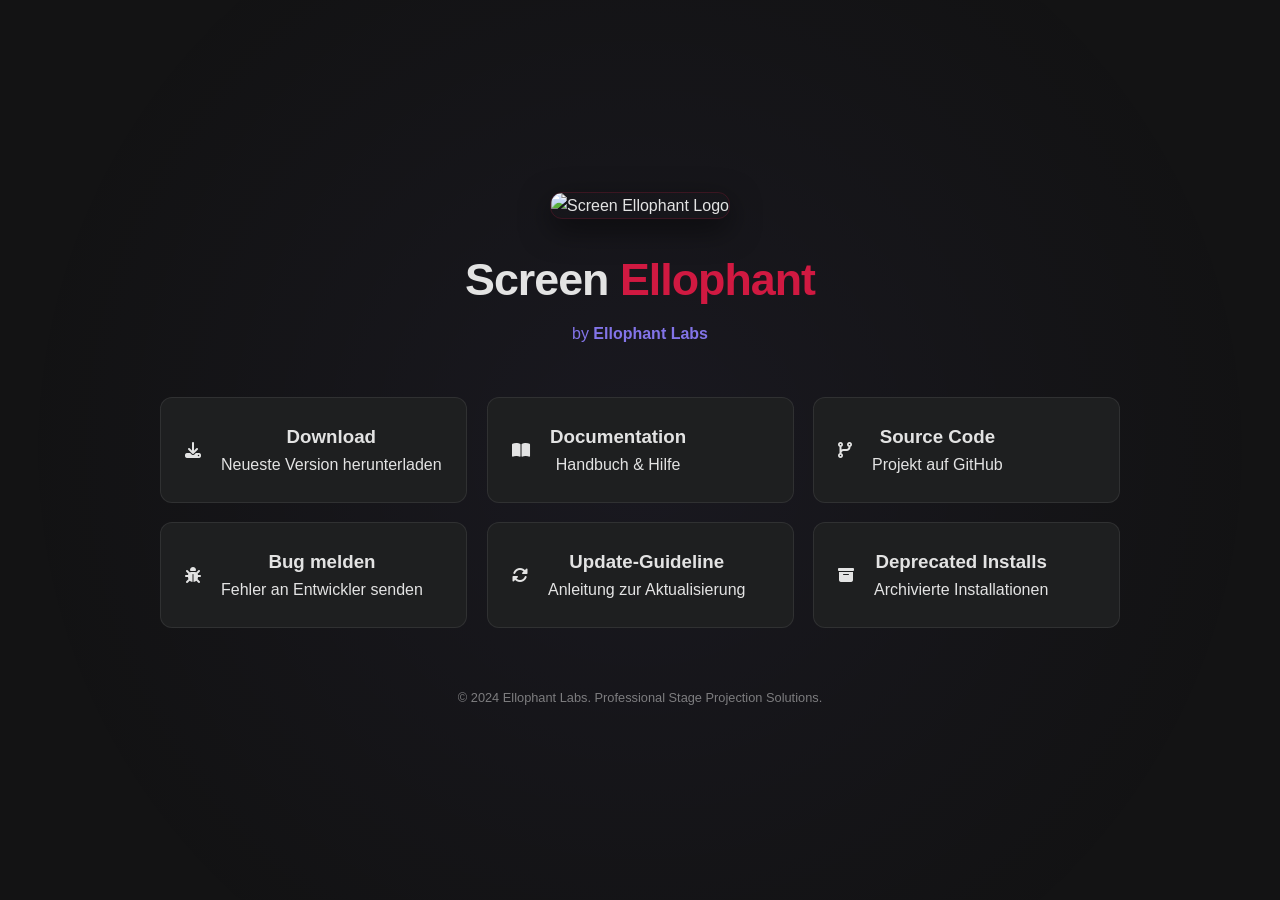
==== index.html @ ce154c91 "Add files via upload" ====
<!DOCTYPE html>
<html lang="de">
<head>
    <meta charset="UTF-8">
    <meta name="viewport" content="width=device-width, initial-scale=1.0">
    <title>Screen Ellophant | Ellophant Labs</title>
    <link rel="stylesheet" href="style.css">
    <link rel="stylesheet" href="https://cdnjs.cloudflare.com/ajax/libs/font-awesome/6.4.0/css/all.min.css">
</head>
<body>

    <div class="background-glow"></div>

    <main class="container">
        <header>
            <div class="logo-wrapper">
                <img src="images/logo.png" alt="Screen Ellophant Logo" class="main-logo">
            </div>
            <h1>Screen <span>Ellophant</span></h1>
            <p class="subtitle">by <strong>Ellophant Labs</strong></p>
        </header>

        <section class="links-grid">
            <a href="https://github.com/EllophantLabs/EProjections/releases" target="_blank" rel="noopener" class="card primary">
                <i class="fas fa-download"></i>
                <div class="card-content">
                    <h3>Download</h3>
                    <p>Neueste Version herunterladen</p>
                </div>
            </a>

            <a href="https://github.com/EllophantLabs/ScreenEllophantHelp" target="_blank" rel="noopener" class="card">
                <i class="fas fa-book-open"></i>
                <div class="card-content">
                    <h3>Documentation</h3>
                    <p>Handbuch & Hilfe</p>
                </div>
            </a>

            <a href="https://github.com/EllophantLabs/EProjections" target="_blank" rel="noopener" class="card">
                <i class="fas fa-code-branch"></i>
                <div class="card-content">
                    <h3>Source Code</h3>
                    <p>Projekt auf GitHub</p>
                </div>
            </a>

            <a href="https://github.com/EllophantLabs/ScreenEllophant/issues" target="_blank" rel="noopener" class="card">
                <i class="fas fa-bug"></i>
                <div class="card-content">
                    <h3>Bug melden</h3>
                    <p>Fehler an Entwickler senden</p>
                </div>
            </a>

            <a href="https://github.com/EllophantLabs/ScreenEllophantUpdate" target="_blank" rel="noopener" class="card">
                <i class="fas fa-sync-alt"></i>
                <div class="card-content">
                    <h3>Update-Guideline</h3>
                    <p>Anleitung zur Aktualisierung</p>
                </div>
            </a>

            <a href="https://github.com/EllophantLabs/ScreenEllophantInstall" target="_blank" rel="noopener" class="card deprecated">
                <i class="fas fa-archive"></i>
                <div class="card-content">
                    <h3>Deprecated Installs</h3>
                    <p>Archivierte Installationen</p>
                </div>
            </a>
        </section>

        <footer>
            <p>&copy; 2024 Ellophant Labs. Professional Stage Projection Solutions.</p>
        </footer>
    </main>

    <script src="script.js"></script>
</body>
</html>
---- style.css ----
:root {
    --color-text: #e3e3e3;
    --color-background: #131314;
    --color-background-contrast: #1e1f20;
    --color-primary: #1976f0;
    --color-secondary: #8f7fff;
    --color-accent: #d01941;
}

* {
    margin: 0;
    padding: 0;
    box-sizing: border-box;
}

body {
    font-family: 'Inter', -apple-system, BlinkMacSystemFont, 'Segoe UI', Roboto, sans-serif;
    background-color: var(--color-background);
    color: var(--color-text);
    display: flex;
    justify-content: center;
    align-items: center;
    min-height: 100vh;
    line-height: 1.6;
}

.background-glow {
    position: fixed;
    top: 0;
    left: 0;
    width: 100%;
    height: 100%;
    background: radial-gradient(circle at 50% 50%, rgba(143, 127, 255, 0.05) 0%, transparent 80%);
    z-index: -1;
}

.container {
    width: 90%;
    max-width: 1000px;
    padding: 40px 20px;
    text-align: center;
}


header {
    margin-bottom: 50px;
    display: flex;
    flex-direction: column;
    align-items: center;
}

.logo-wrapper {
    background: none;
    border: none;
    box-shadow: none;
    padding: 0;
    margin-bottom: 25px;
}

.main-logo {
    max-width: 320px;
    height: auto;
    display: block;

    border-radius: 12px; 
    
    object-fit: cover; 

    box-shadow: 0 10px 30px rgba(0, 0, 0, 0.5);
    
    border: 1px solid rgba(208, 25, 65, 0.2);
}

h1 {
    font-size: 2.8rem;
    font-weight: 700;
    letter-spacing: -1px;
}

h1 span {
    color: var(--color-accent);
}

.subtitle {
    color: var(--color-secondary);
    font-weight: 500;
    margin-top: 5px;
    opacity: 0.9;
}


.links-grid {
    display: grid;
    grid-template-columns: repeat(auto-fit, minmax(300px, 1fr));
    gap: 20px;
    align-items: stretch;
}

.card {
    background-color: var(--color-background-contrast);
    border: 1px solid rgba(255, 255, 255, 0.08);
    border-radius: 12px;
    padding: 24px;
    text-decoration: none;
    color: var(--color-text);
    display: flex;
    align-items: center;
    gap: 20px;
    height: 100%;
    
    transition: all 0.4s ease-in-out;
    
    position: relative;
    will-change: transform, background-color; /* Hilft dem Browser beim Rendern */
    
    position: relative;
}


.card:hover {
    transform: translateY(-6px);
    background-color: rgba(208, 25, 65, 0.08); 
    border-color: var(--color-accent);
    box-shadow: 0 12px 25px rgba(0, 0, 0, 0.5), 0 0 20px rgba(208, 25, 65, 0.1);
}

.card.primary:hover {
    background-color: rgba(25, 118, 240, 0.12);
    border-color: var(--color-primary);
    box-shadow: 0 12px 25px rgba(0, 0, 0, 0.5), 0 0 20px rgba(25, 118, 240, 0.2);
}

.card.deprecated:hover {
    background-color: rgba(255, 255, 255, 0.05);
    border-color: #555;
    box-shadow: 0 12px 25px rgba(0, 0, 0, 0.5);
}

.card:hover i {
    color: var(--color-text);
    transform: scale(1.1);
    transition: all 0.4s ease;
}

footer {
    margin-top: 60px;
    font-size: 0.8rem;
    opacity: 0.5;
}

@media (max-width: 650px) {
    h1 { font-size: 2rem; }
    .links-grid { grid-template-columns: 1fr; }
}
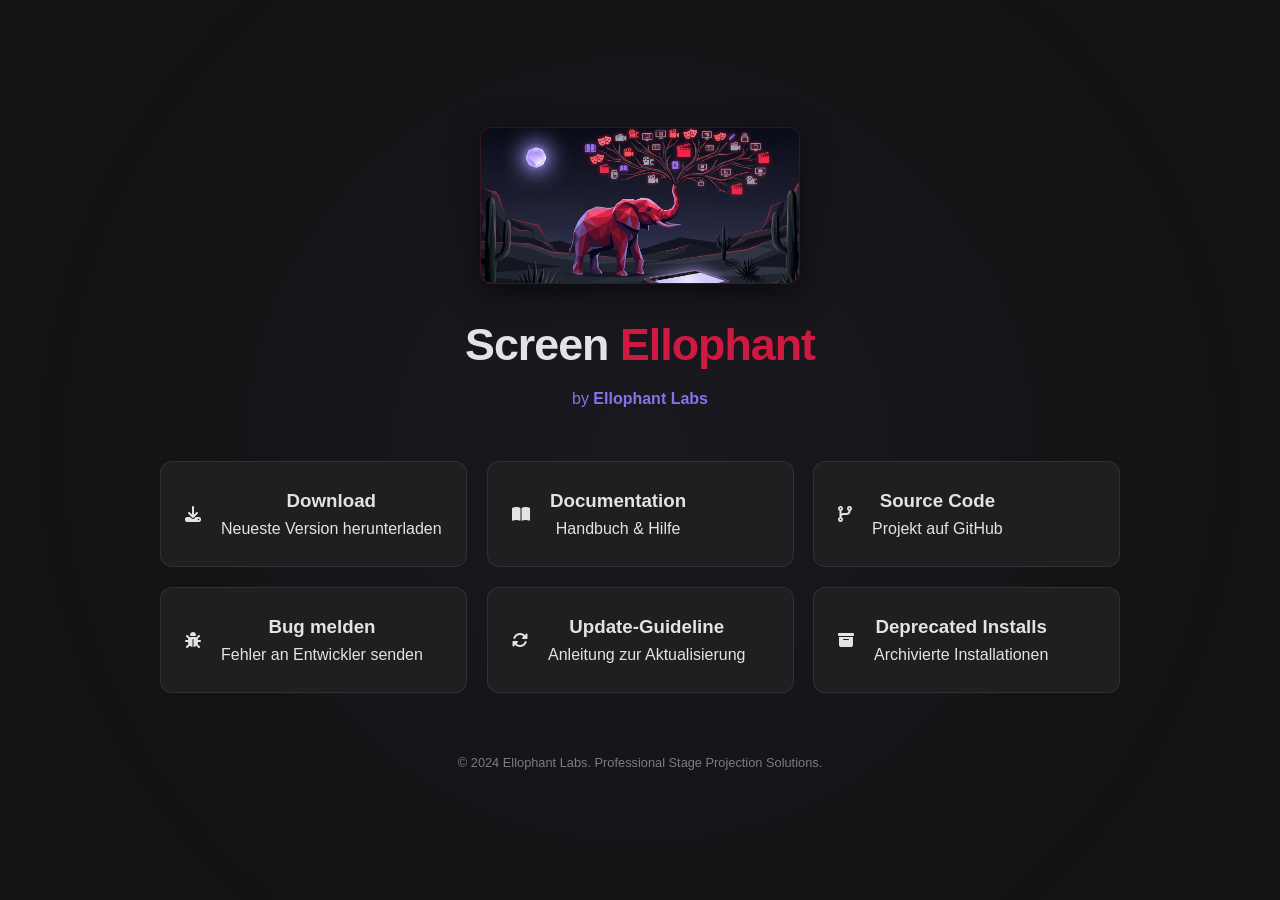
==== commit b49196e2: "Update index.html" ====
--- a/index.html
+++ b/index.html
@@ -14,7 +14,7 @@
     <main class="container">
         <header>
             <div class="logo-wrapper">
-                <img src="images/logo.png" alt="Screen Ellophant Logo" class="main-logo">
+                <img src="logo.png" alt="Screen Ellophant Logo" class="main-logo">
             </div>
             <h1>Screen <span>Ellophant</span></h1>
             <p class="subtitle">by <strong>Ellophant Labs</strong></p>
@@ -77,4 +77,4 @@
 
     <script src="script.js"></script>
 </body>
-</html>+</html>
